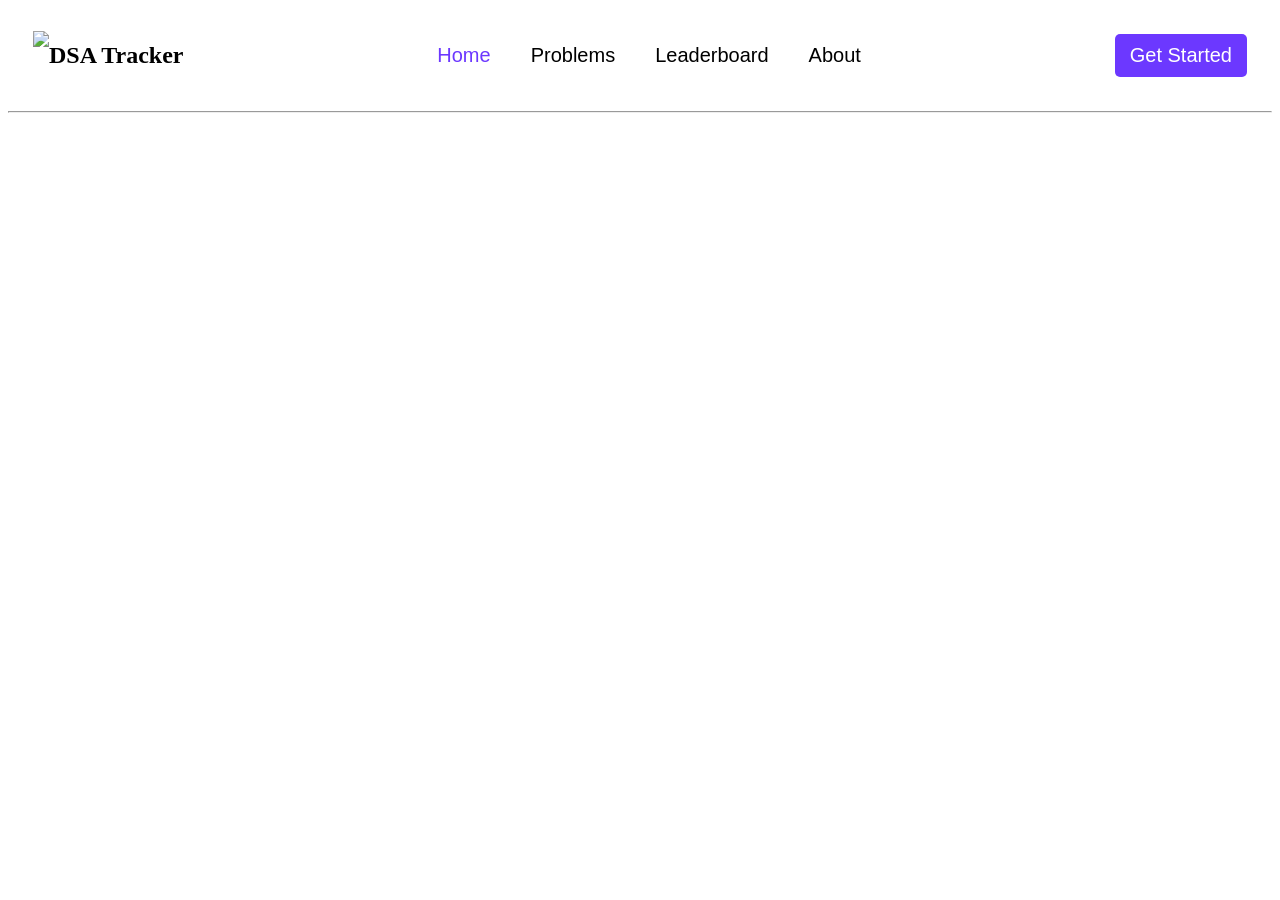
==== Students Submission/2601075_Darshan_Hegde/Task 1/index.html @ 4f1d771a "Completed Task 1 navigation bar" ====
<!DOCTYPE html>
<html lang="en">

<head>
    <meta charset="UTF-8">
    <meta name="viewport" content="width=device-width, initial-scale=1.0">
    <title>Task 1</title>

</head>
<link rel="stylesheet" href="style.css">

<body>
    <nav class="nav_main">
        <div class="logo">
            <img src="../../../Task 1/Assets/04.png" height="50px">
            <h1>DSA Tracker</h1>
        </div>
        <ul class="nav">
            <li class="navitem_home">Home</li>
            <li class="navitem">Problems</li>
            <li class="navitem">Leaderboard</li>
            <li class="navitem">About</li>
        </ul>
        <button class="stbutton">
            Get Started
        </button>

    </nav>
    <hr>
</body>

</html>
---- Students Submission/2601075_Darshan_Hegde/Task 1/style.css ----
.nav_main {
     display: flex;
     align-items: center;
     justify-content: space-between;
 }

 .logo {
     display: flex;
     align-items: center;
     margin-left: 25px;
 }

 .nav {
     display: flex;
     list-style: none;
     padding-right: 40px;
 }

 .navitem {
     font-size: 20px;
     margin: 20px;
     font-family: Arial, Helvetica, sans-serif;
 }

 .navitem_home {
     font-size: 20px;
     margin: 20px;
     color: rgb(108, 56, 255);
     font-family: Arial, Helvetica, sans-serif;
 }

 .stbutton {
     margin-right: 25px;
     border: none;
     border-radius: 5px;
     background-color: rgb(108, 56, 255);
     padding: 10px;
     padding-left: 15px;
     padding-right: 15px;
     color: white;
     font-size: 20px;
 }
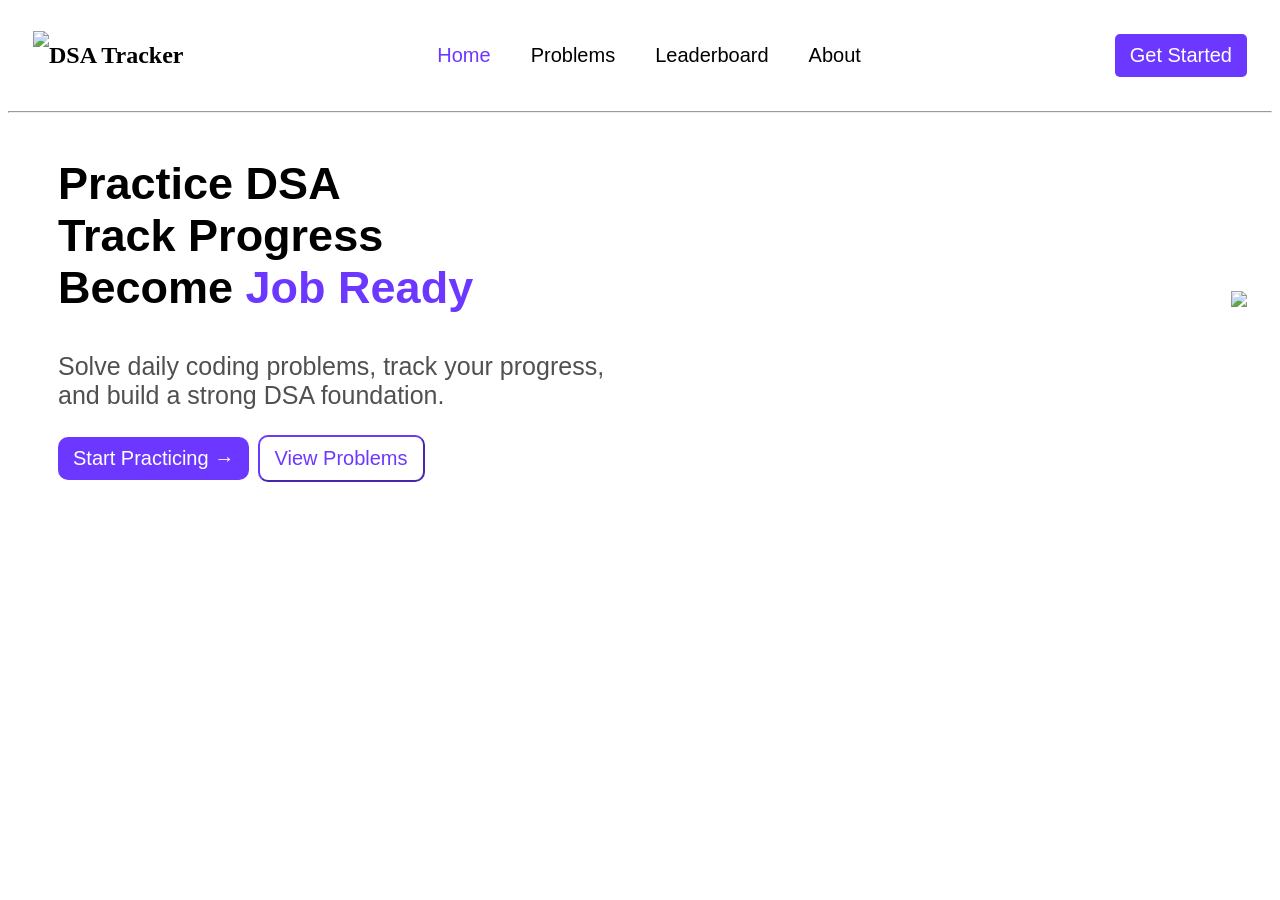
==== commit 63ddf587: "Implemented Task 1 main content" ====
--- a/Students Submission/2601075_Darshan_Hegde/Task 1/index.html
+++ b/Students Submission/2601075_Darshan_Hegde/Task 1/index.html
@@ -27,6 +27,19 @@
 
     </nav>
     <hr>
+
+    <section class="main_section">
+        <div class="right_section">
+            <h1>Practice DSA <br> Track Progress <br>Become <span class="Job_Ready">Job Ready</span></h1>
+            <p class="right_section_para">Solve daily coding problems, track your progress,<br>and build a strong DSA
+                foundation.</p>
+            <button class="start_pra_button">Start Practicing &rarr;</button>
+            <button class="view_pro_button">View Problems</button>
+        </div>
+        <div class="left_section">
+            <img src="../../../Task 1/Assets/05.png" height="400px">
+        </div>
+    </section>
 </body>
 
 </html>
--- a/Students Submission/2601075_Darshan_Hegde/Task 1/style.css
+++ b/Students Submission/2601075_Darshan_Hegde/Task 1/style.css
@@ -39,4 +39,52 @@
      padding-right: 15px;
      color: white;
      font-size: 20px;
+ }
+
+ .main_section {
+     display: flex;
+     align-items: center;
+     justify-content: space-between;
+ }
+
+ .left_section {
+     margin-right: 25px;
+ }
+
+ .right_section {
+     margin-left: 50px;
+     font-size: 30px;
+     font-family: Arial, Helvetica, sans-serif;
+ }
+
+ .right_section_para {
+     color: rgb(80, 80, 80);
+     font-size: 25px;
+ }
+
+ .Job_Ready {
+     color: rgb(108, 56, 255);
+ }
+
+ .start_pra_button {
+     border: none;
+     font-size: 20px;
+     background-color: rgb(108, 56, 255);
+     padding: 10px;
+     padding-left: 15px;
+     padding-right: 15px;
+     border-radius: 10px;
+     color: white;
+ }
+
+ .view_pro_button {
+     font-size: 20px;
+     background-color: white;
+     padding: 10px;
+     padding-left: 15px;
+     padding-right: 15px;
+     border-radius: 10px;
+     color: rgb(108, 56, 255);
+     border-color: rgb(108, 56, 255);
+
  }
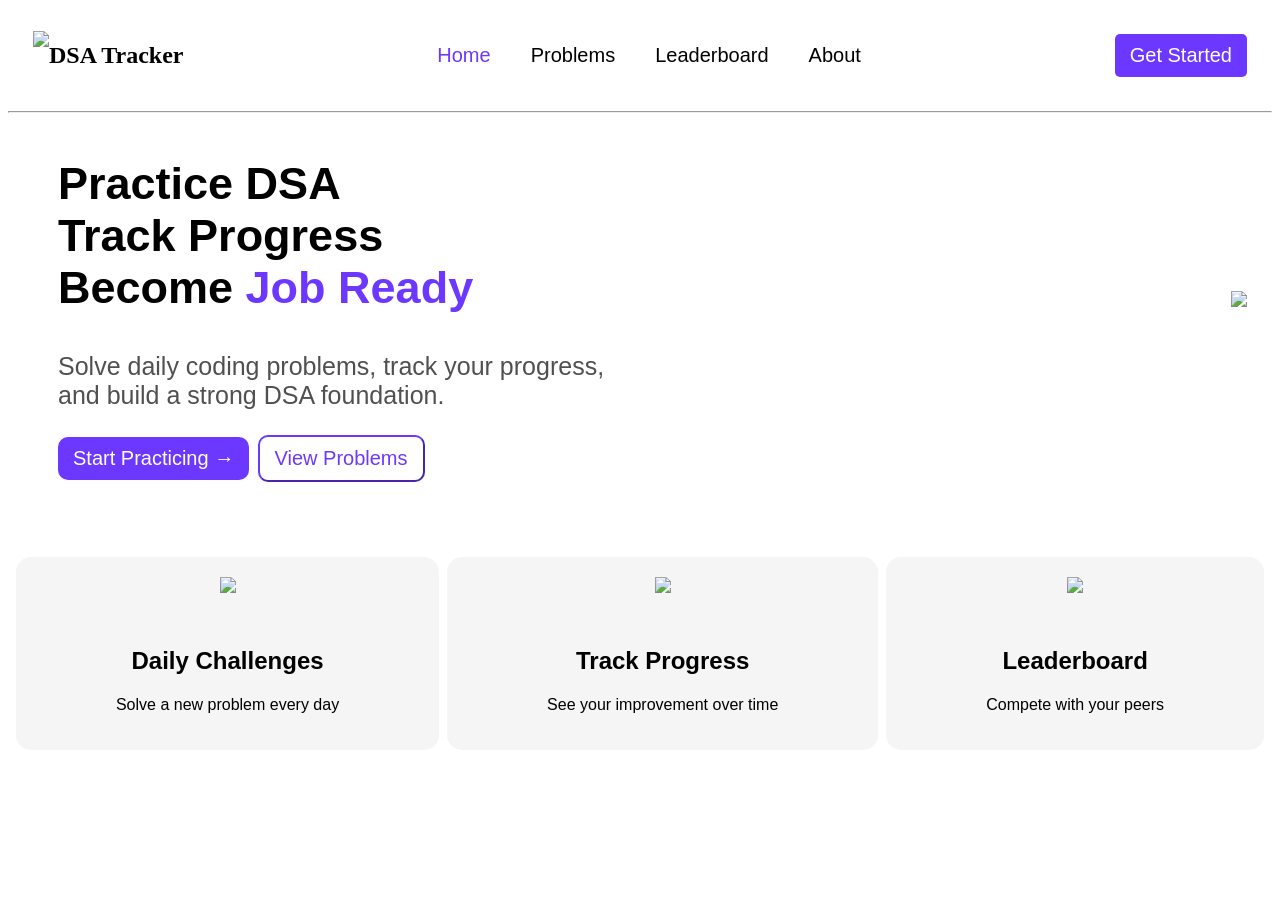
==== commit d0f1e85a: "Completed Task 1 HTML and CSS" ====
--- a/Students Submission/2601075_Darshan_Hegde/Task 1/index.html
+++ b/Students Submission/2601075_Darshan_Hegde/Task 1/index.html
@@ -40,6 +40,24 @@
             <img src="../../../Task 1/Assets/05.png" height="400px">
         </div>
     </section>
+
+    <section class="footer_section">
+        <div class="cards">
+            <img src="../../../Task 1/Assets/03.png" height="50px">
+            <h2 class="card_h2">Daily Challenges</h2>
+            <p class="card_p">Solve a new problem every day</p>
+        </div>
+        <div class="cards">
+            <img src="../../../Task 1/Assets/02.png" height="50px">
+            <h2 class="card_h2">Track Progress</h2>
+            <p class="card_p">See your improvement over time</p>
+        </div>
+        <div class="cards">
+            <img src="../../../Task 1/Assets/01.png" height="50px">
+            <h2 class="card_h2">Leaderboard</h2>
+            <p class="card_p">Compete with your peers</p>
+        </div>
+    </section>
 </body>
 
 </html>
--- a/Students Submission/2601075_Darshan_Hegde/Task 1/style.css
+++ b/Students Submission/2601075_Darshan_Hegde/Task 1/style.css
@@ -87,4 +87,34 @@
      color: rgb(108, 56, 255);
      border-color: rgb(108, 56, 255);
 
+ }
+
+ .footer_section {
+     display: flex;
+     align-items: center;
+     justify-content: space-evenly;
+     margin-top: 75px;
+ }
+
+ .cards {
+     display: flex;
+     flex-direction: column;
+     align-items: center;
+     background-color: whitesmoke;
+     border-radius: 15px;
+     padding-bottom: 20px;
+     padding-top: 20px;
+     padding-left: 100px;
+     padding-right: 100px;
+ }
+
+ .card_h2 {
+     font-weight: bolder;
+     font-family: Arial, Helvetica, sans-serif;
+     margin-bottom: 5px;
+ }
+
+ .card_p {
+     font-family: Arial, Helvetica, sans-serif;
+     margin-top: 1;
  }
